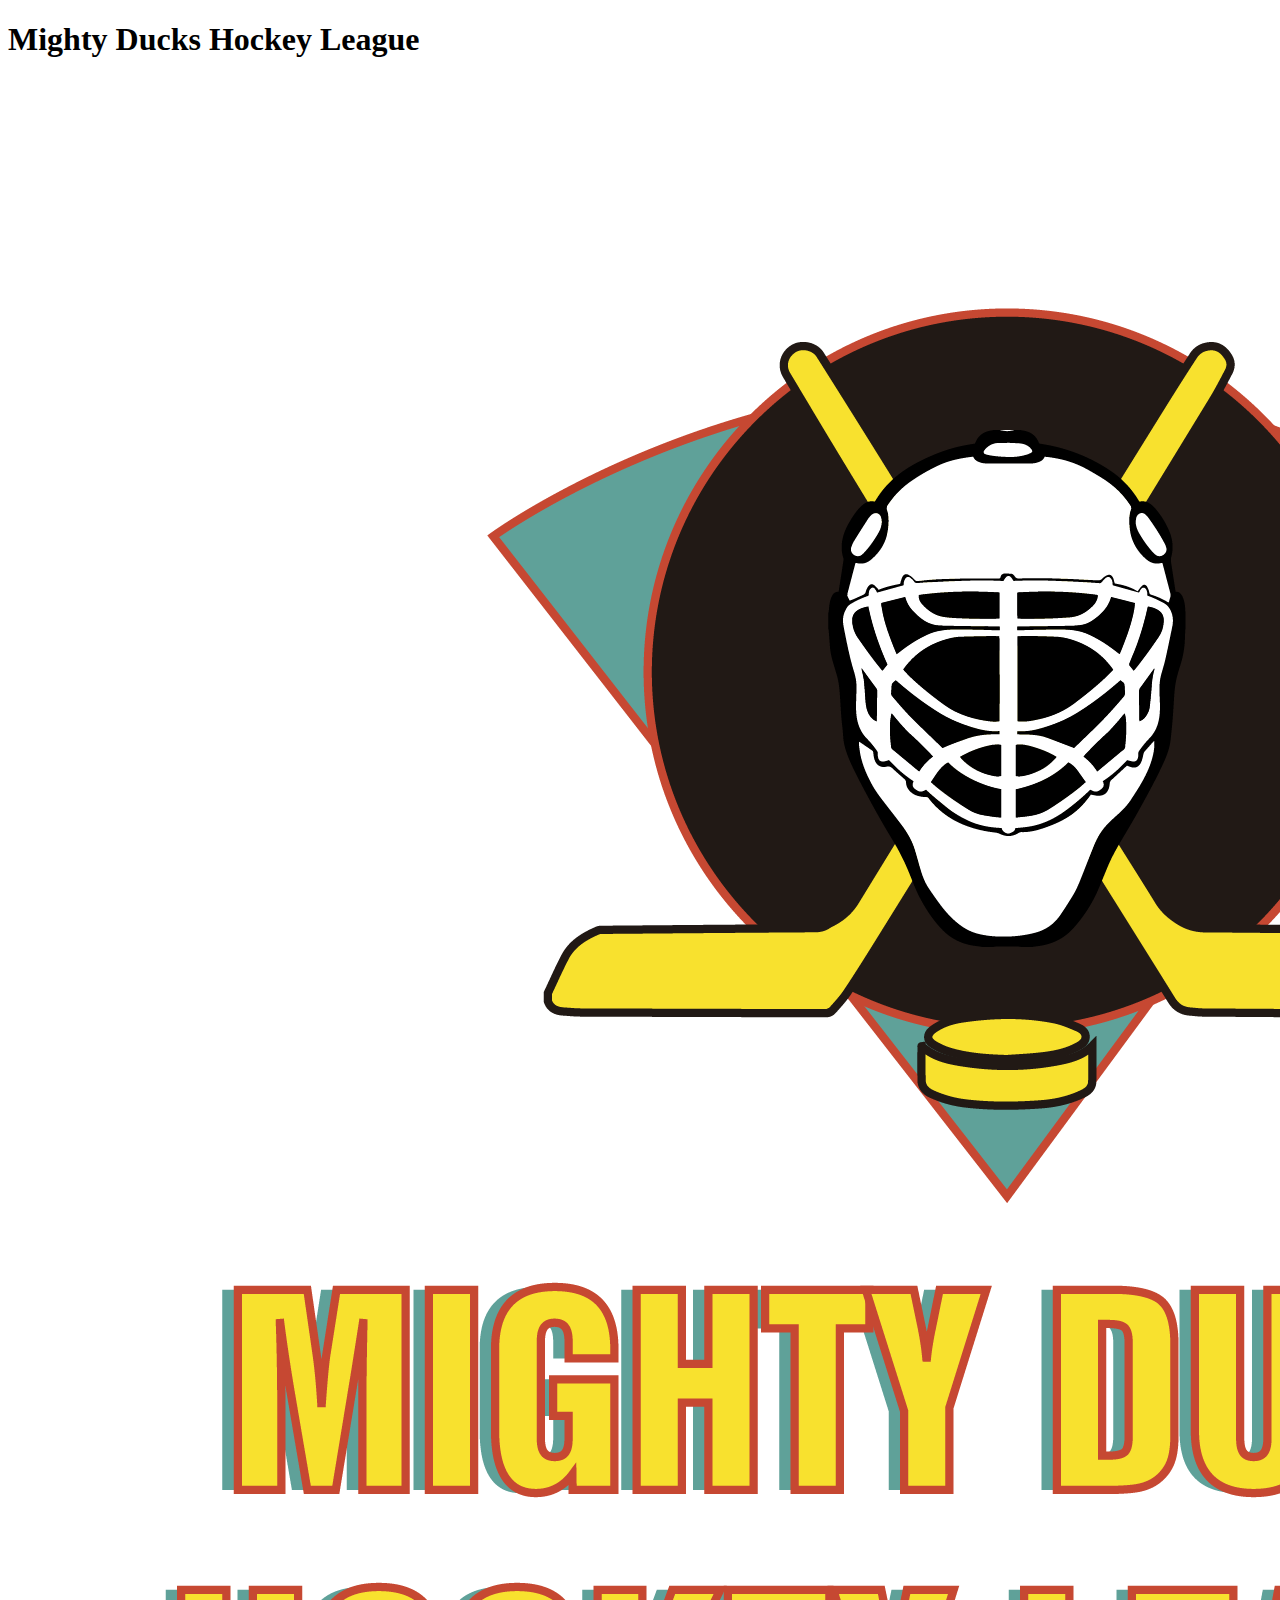
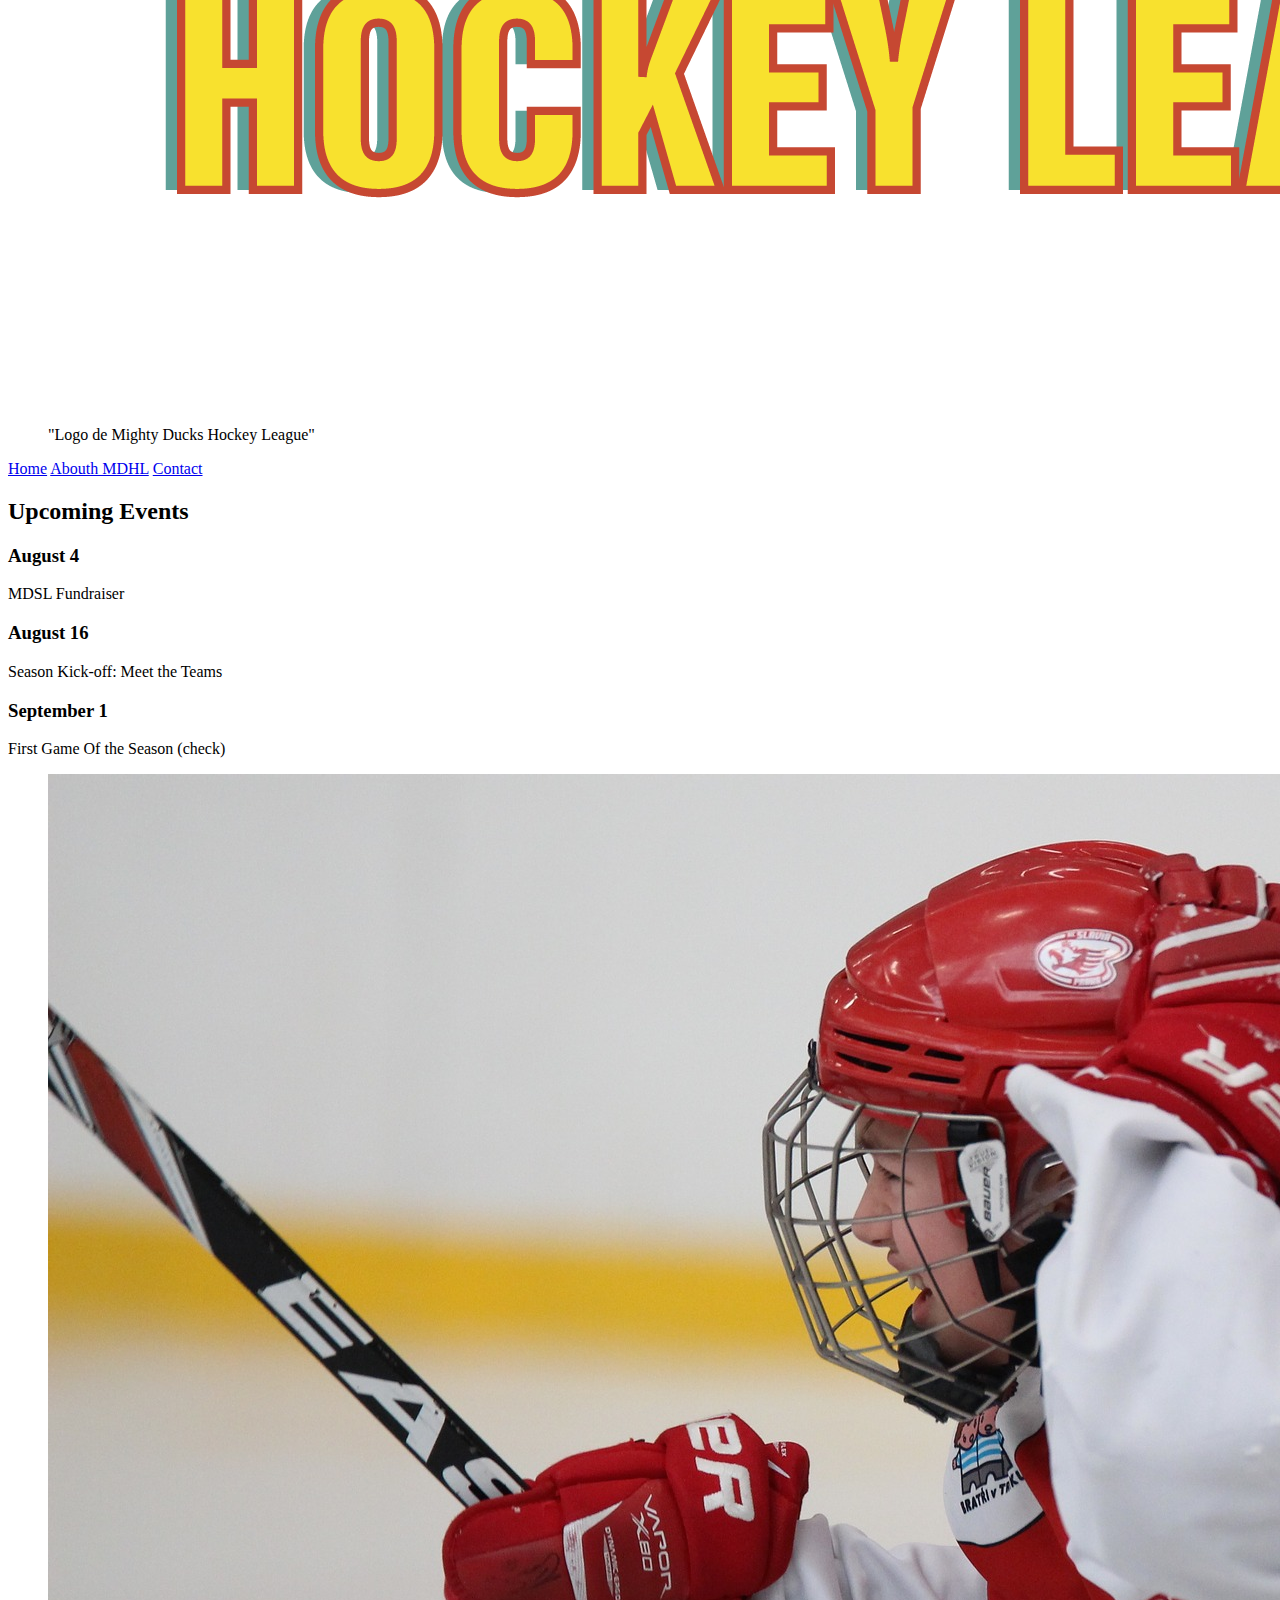
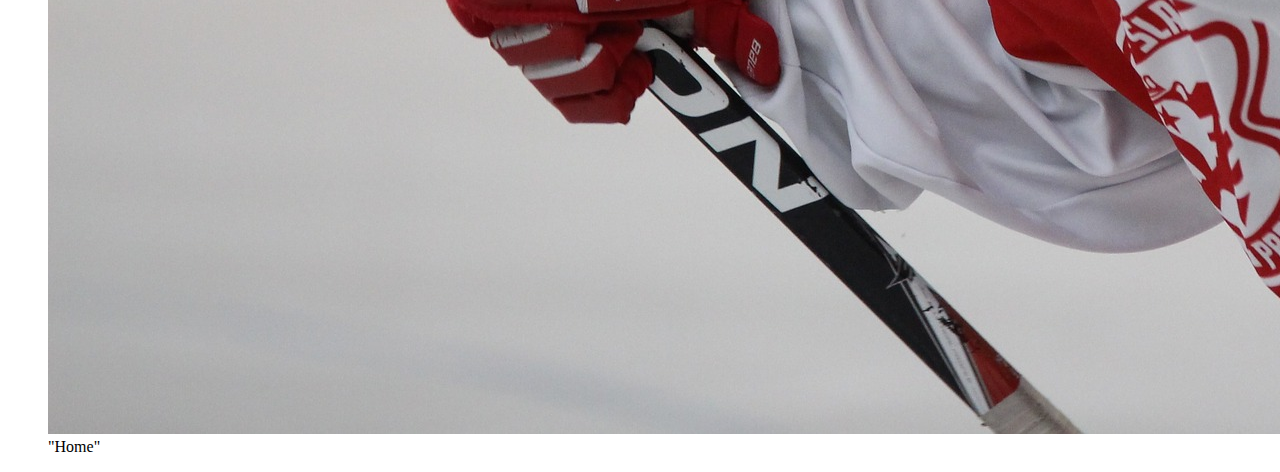
==== index.html @ 802e9446 "Codigo Html de la pagina inicial, sin CSS" ====
<!DOCTYPE html>
<html lang="en">

<head>
    <meta charset="UTF-8">
    <meta http-equiv="X-UA-Compatible" content="IE=edge">
    <meta name="viewport" content="width=device-width, initial-scale=1.0">
    <title>Mighty Ducks Hockey League</title>
</head>

<body>

    <header>

        <h1>Mighty Ducks Hockey League</h1>
        <figure>
            <img src="./Logo_Mighty_ducks-01.png" alt="Logo de Mighty Ducks Hockey League">

            <figcaption>"Logo de Mighty Ducks Hockey League"</figcaption>

        </figure>

        <nav>
            <a href="#"> Home</a>
            <a href="./About.html">Abouth MDHL</a>
            <a href="./Contact.html">Contact</a>
        </nav>

    </header>

    <main>
        <section>

            <h2>Upcoming Events</h2>

            <article>
                <div>
                    <h3>August 4</h3>
                    <p>MDSL Fundraiser</p>
                </div>

                <div>
                    <h3>August 16</h3>
                    <p> Season Kick-off: Meet the Teams</p>
                </div>

                <div>
                    <h3> September 1</h3>
                    First Game Of the Season (check)
                </div>

            </article>
        </section>
    </main>

    <aside>
        <figure>
            <img src="./hockey_1.jpg" alt="Mighty Ducks Hockey League">

            <figcaption>"Home"</figcaption>

        </figure>
    </aside>


</body>
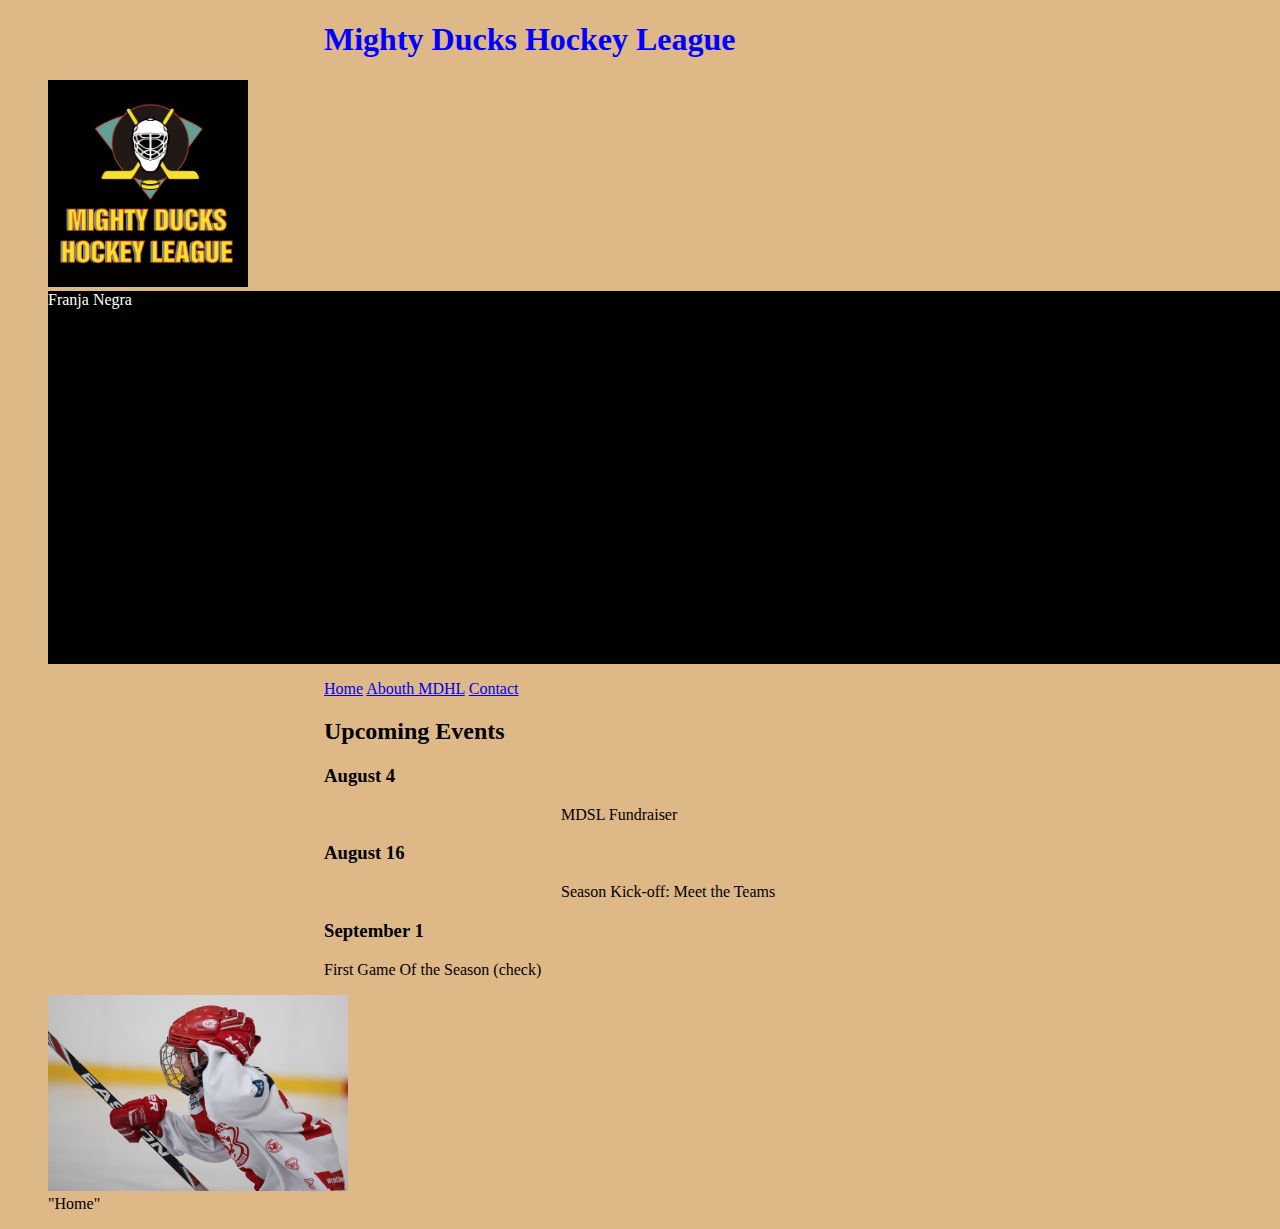
==== commit cf390190: "Actualización del Archivo Style.css y aplicando estilos" ====
--- a/index.html
+++ b/index.html
@@ -5,6 +5,7 @@
     <meta charset="UTF-8">
     <meta http-equiv="X-UA-Compatible" content="IE=edge">
     <meta name="viewport" content="width=device-width, initial-scale=1.0">
+    <link rel="stylesheet" href="./style.css">
     <title>Mighty Ducks Hockey League</title>
 </head>
 
@@ -14,11 +15,11 @@
 
         <h1>Mighty Ducks Hockey League</h1>
         <figure>
-            <img src="./Logo_Mighty_ducks-01.png" alt="Logo de Mighty Ducks Hockey League">
+            <img src="./Logo_Mighty_ducks-01.png" alt="Logo de Mighty Ducks Hockey League" id="logoMDHL">
+            <div class="black"> Franja Negra </div>
+        </figure>
 
-            <figcaption>"Logo de Mighty Ducks Hockey League"</figcaption>
-
-        </figure>
+       
 
         <nav>
             <a href="#"> Home</a>
--- a/style.css
+++ b/style.css
@@ -0,0 +1,36 @@
+body{
+    background-color: burlywood;
+}
+
+
+h1{
+    color: blue;
+    padding-left: 25%;
+}
+
+#logoMDHL{
+    width: 200px;
+    background-color: black;
+
+}
+
+aside img{
+    width: 300px;
+    padding-right: 70%;
+}
+
+nav, section, p{
+    padding-left: 25%;
+}
+
+p{
+    align-content: center;
+}
+
+.black{
+    height: auto;
+    width: 200%;
+    padding-bottom: 30%;
+    background-color: black;
+    color: white;
+    }
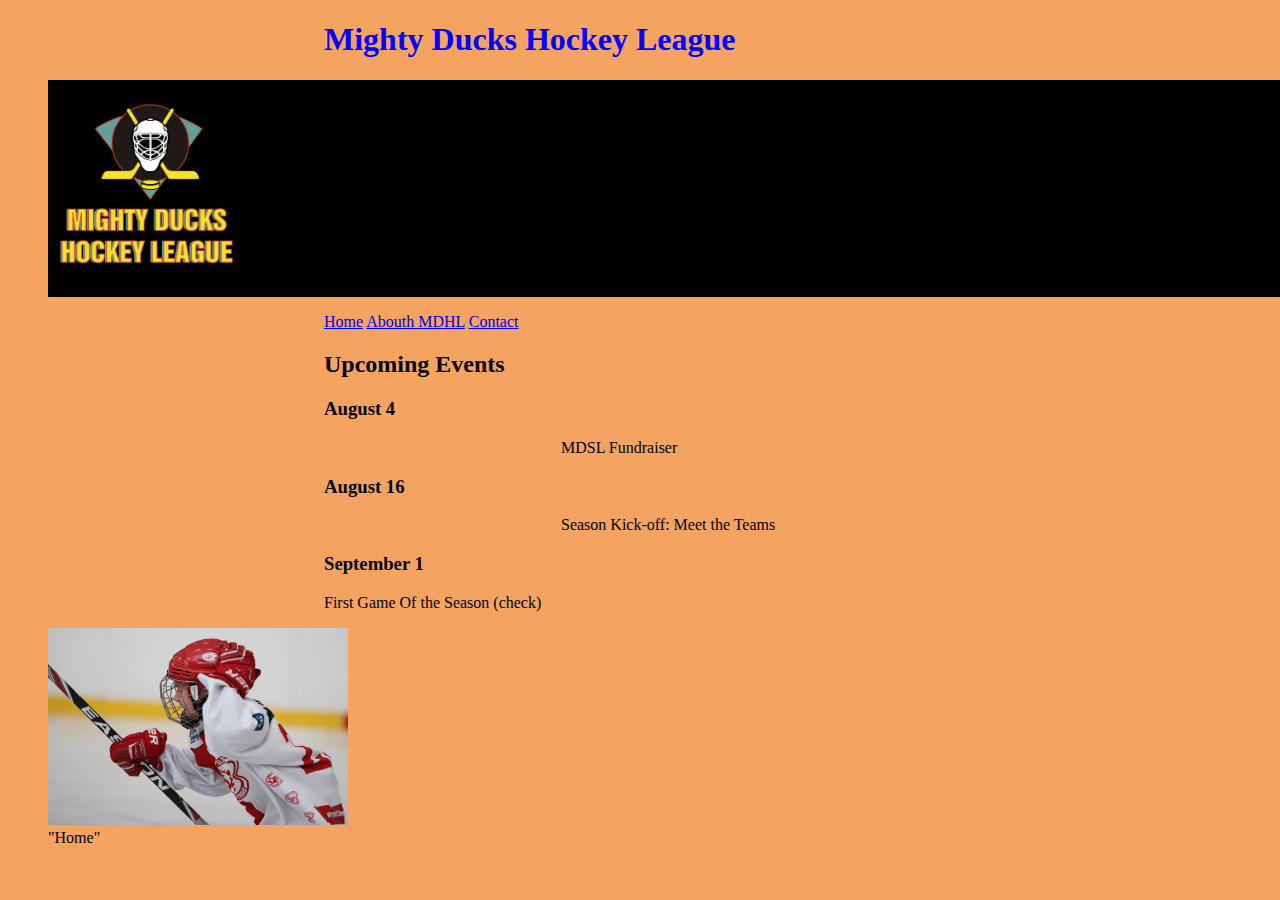
==== commit 6f42d3f3: "Agregando una clase para crear una franja de color en el css" ====
--- a/index.html
+++ b/index.html
@@ -14,9 +14,8 @@
     <header>
 
         <h1>Mighty Ducks Hockey League</h1>
-        <figure>
+        <figure class="black">
             <img src="./Logo_Mighty_ducks-01.png" alt="Logo de Mighty Ducks Hockey League" id="logoMDHL">
-            <div class="black"> Franja Negra </div>
         </figure>
 
        
--- a/style.css
+++ b/style.css
@@ -1,5 +1,5 @@
 body{
-    background-color: burlywood;
+    background-color: sandybrown;
 }
 
 
@@ -30,7 +30,6 @@
 .black{
     height: auto;
     width: 200%;
-    padding-bottom: 30%;
+    padding-bottom: 0.5%;
     background-color: black;
-    color: white;
     }
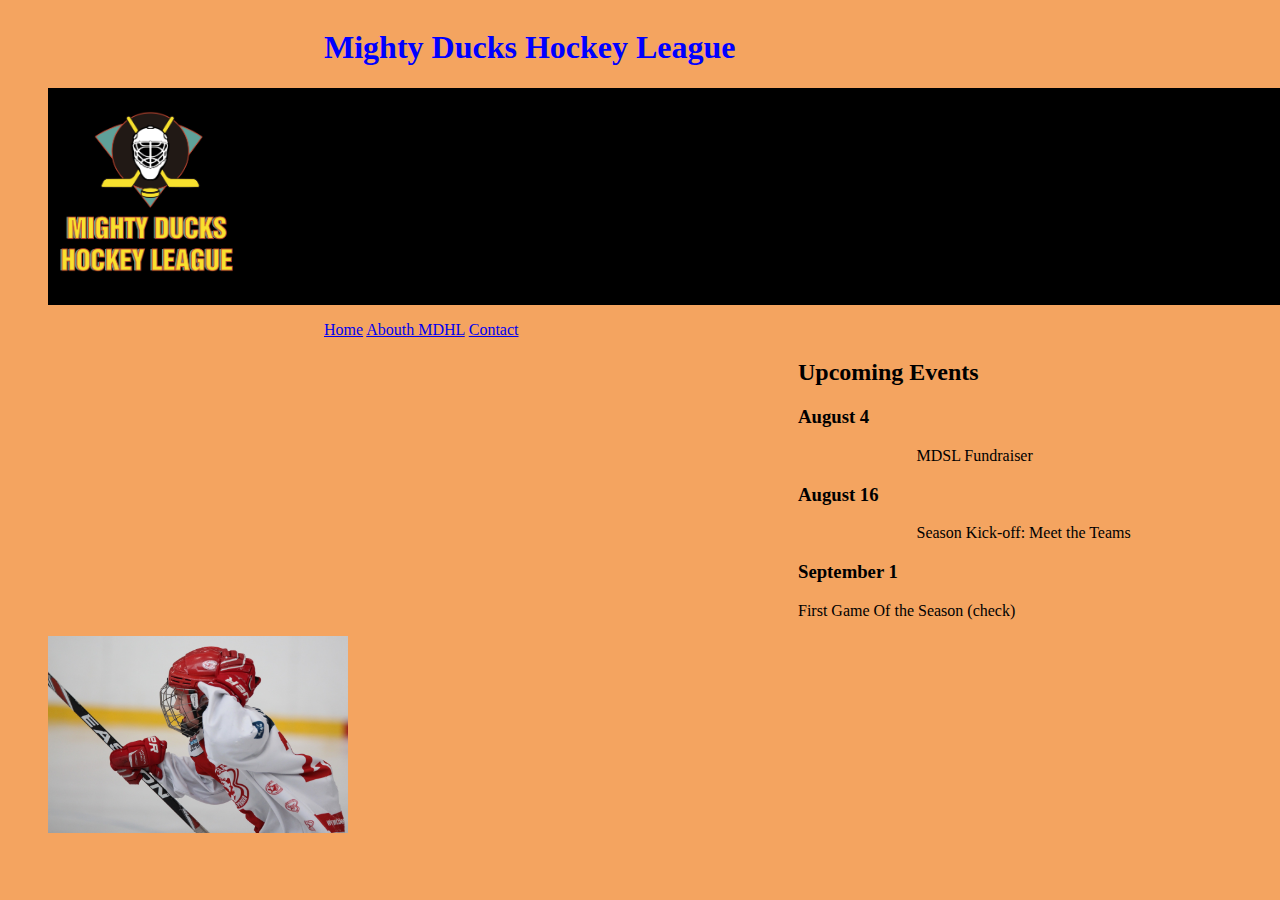
==== commit 9171d8cb: "Corrigiendo estilos y agregando la clase "Hockey" al CSS" ====
--- a/index.html
+++ b/index.html
@@ -10,57 +10,40 @@
 </head>
 
 <body>
-
     <header>
-
         <h1>Mighty Ducks Hockey League</h1>
         <figure class="black">
             <img src="./Logo_Mighty_ducks-01.png" alt="Logo de Mighty Ducks Hockey League" id="logoMDHL">
         </figure>
-
-       
-
         <nav>
             <a href="#"> Home</a>
             <a href="./About.html">Abouth MDHL</a>
             <a href="./Contact.html">Contact</a>
         </nav>
-
     </header>
-
     <main>
         <section>
-
             <h2>Upcoming Events</h2>
-
             <article>
                 <div>
                     <h3>August 4</h3>
                     <p>MDSL Fundraiser</p>
                 </div>
-
                 <div>
                     <h3>August 16</h3>
                     <p> Season Kick-off: Meet the Teams</p>
                 </div>
-
                 <div>
                     <h3> September 1</h3>
                     First Game Of the Season (check)
                 </div>
-
             </article>
         </section>
     </main>
-
     <aside>
-        <figure>
+        <figure class="hockey">
             <img src="./hockey_1.jpg" alt="Mighty Ducks Hockey League">
-
-            <figcaption>"Home"</figcaption>
-
         </figure>
     </aside>
 
-
 </body>--- a/style.css
+++ b/style.css
@@ -1,5 +1,11 @@
 body{
     background-color: sandybrown;
+    display:flow-root;
+}
+
+main {
+    padding-left: 50%;
+
 }
 
 
@@ -14,9 +20,10 @@
 
 }
 
+
 aside img{
     width: 300px;
-    padding-right: 70%;
+    flex-direction: column;
 }
 
 nav, section, p{
@@ -33,3 +40,9 @@
     padding-bottom: 0.5%;
     background-color: black;
     }
+
+.hockey{
+    height: auto;
+    width: 200%;
+    top: 100%;
+}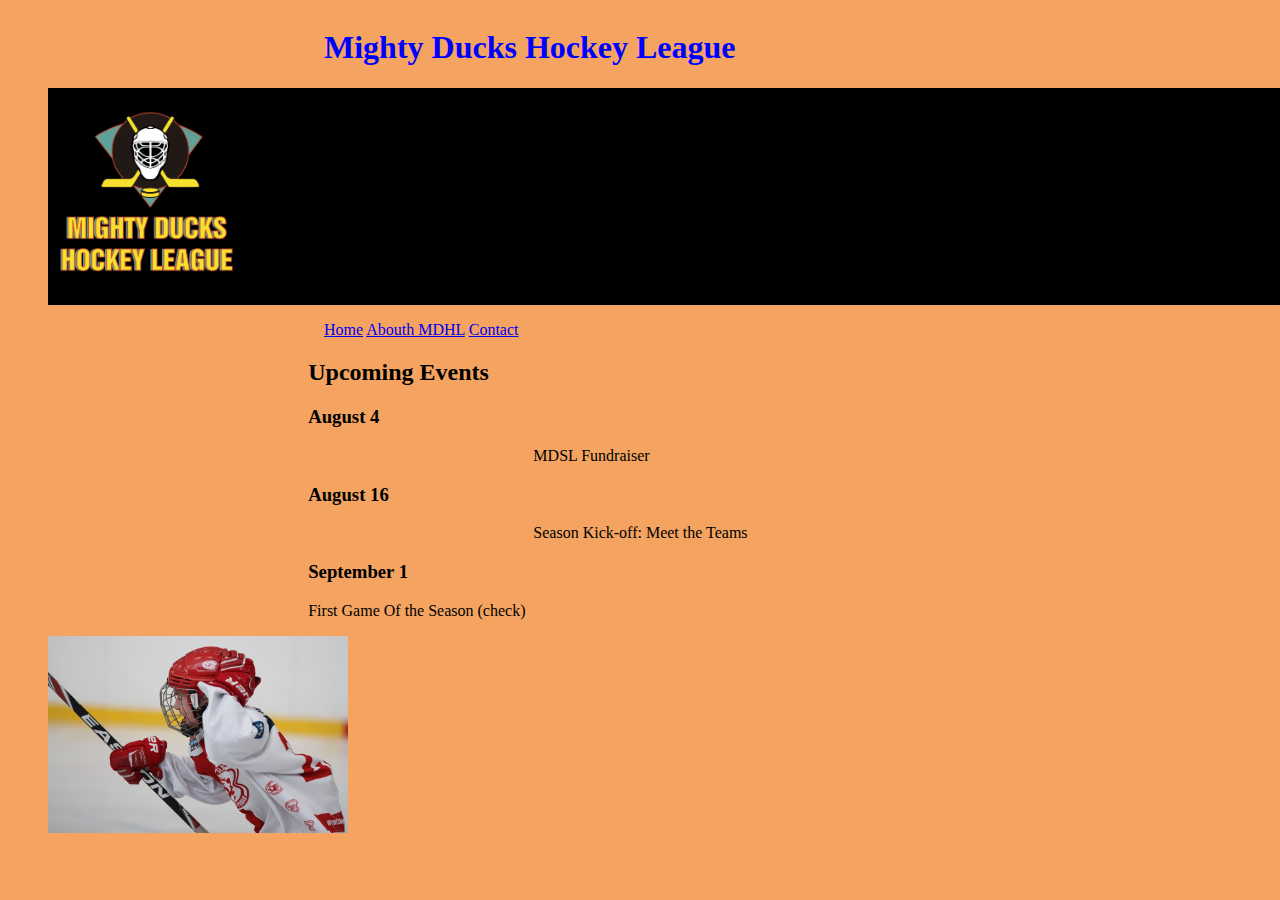
==== commit 859a0713: "cambiando el nombre a la hoja de estilo y añadiendo 2 hojas de estilo mas" ====
--- a/index.html
+++ b/index.html
@@ -5,7 +5,7 @@
     <meta charset="UTF-8">
     <meta http-equiv="X-UA-Compatible" content="IE=edge">
     <meta name="viewport" content="width=device-width, initial-scale=1.0">
-    <link rel="stylesheet" href="./style.css">
+    <link rel="stylesheet" href="./style1.css">
     <title>Mighty Ducks Hockey League</title>
 </head>
 
--- a/style1.css
+++ b/style1.css
@@ -0,0 +1,40 @@
+body{
+    background-color: sandybrown;
+    display:flow-root;
+}
+h1{
+    color: blue;
+    padding-left: 25%;
+}
+main{
+    padding-right: 5%;
+}
+main p{
+    margin-right: 10%;
+}
+
+#logoMDHL{
+    width: 200px;
+    background-color: black;
+}
+aside img{
+    width: 300px;
+    flex-direction: column;
+}
+nav, section, p{
+    padding-left: 25%;
+}
+p{
+    align-content: center;
+}
+.black{
+    height: auto;
+    width: 200%;
+    padding-bottom: 0.5%;
+    background-color: black;
+    }
+.hockey{
+    height: auto;
+    width: 200%;
+    top: 100%;
+}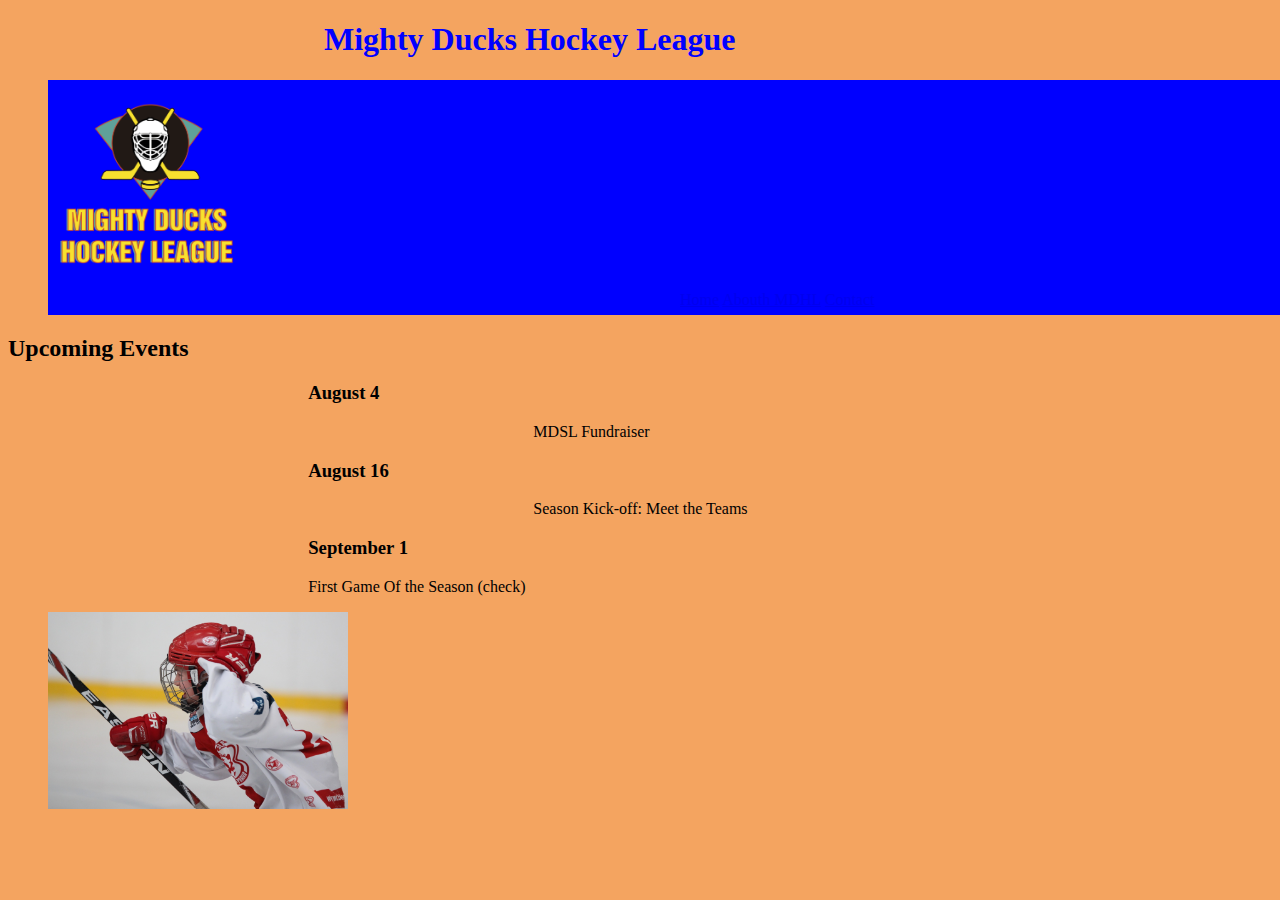
==== commit e6de53d8: "Corrigiendo errores de sintaxis" ====
--- a/index.html
+++ b/index.html
@@ -5,40 +5,36 @@
     <meta charset="UTF-8">
     <meta http-equiv="X-UA-Compatible" content="IE=edge">
     <meta name="viewport" content="width=device-width, initial-scale=1.0">
-    <link rel="stylesheet" href="./style1.css">
+    <link rel="stylesheet" href="./style2.css">
     <title>Mighty Ducks Hockey League</title>
 </head>
 
 <body>
     <header>
         <h1>Mighty Ducks Hockey League</h1>
-        <figure class="black">
+        <figure class="banner">
             <img src="./Logo_Mighty_ducks-01.png" alt="Logo de Mighty Ducks Hockey League" id="logoMDHL">
+            <nav>
+                <a href="#"> Home</a>
+                <a href="./About.html">Abouth MDHL</a>
+                <a href="./Contact.html">Contact</a>
+            </nav>
         </figure>
-        <nav>
-            <a href="#"> Home</a>
-            <a href="./About.html">Abouth MDHL</a>
-            <a href="./Contact.html">Contact</a>
-        </nav>
     </header>
     <main>
-        <section>
+        <article>
             <h2>Upcoming Events</h2>
-            <article>
-                <div>
+            <section>
                     <h3>August 4</h3>
                     <p>MDSL Fundraiser</p>
-                </div>
-                <div>
+
                     <h3>August 16</h3>
                     <p> Season Kick-off: Meet the Teams</p>
-                </div>
-                <div>
+
                     <h3> September 1</h3>
                     First Game Of the Season (check)
-                </div>
-            </article>
-        </section>
+            </section>
+        </article>
     </main>
     <aside>
         <figure class="hockey">
--- a/style2.css
+++ b/style2.css
@@ -0,0 +1,44 @@
+body{
+    background-color: sandybrown;
+    display:block;
+}
+h1{
+    color: blue;
+    padding-left: 25%;
+}
+
+nav{
+    
+}
+
+main{
+    padding-right: 5%;
+}
+main p{
+    margin-right: 10%;
+}
+
+#logoMDHL{
+    width: 200px;
+}
+aside img{
+    width: 300px;
+    flex-direction: column;
+}
+nav, section, p{
+    padding-left: 25%;
+}
+p{
+    align-content: center;
+}
+.banner{
+    height: auto;
+    width: 200%;
+    padding-bottom: 0.5%;
+    background-color: blue;
+    }
+.hockey{
+    height: auto;
+    width: 200%;
+    top: 100%;
+}